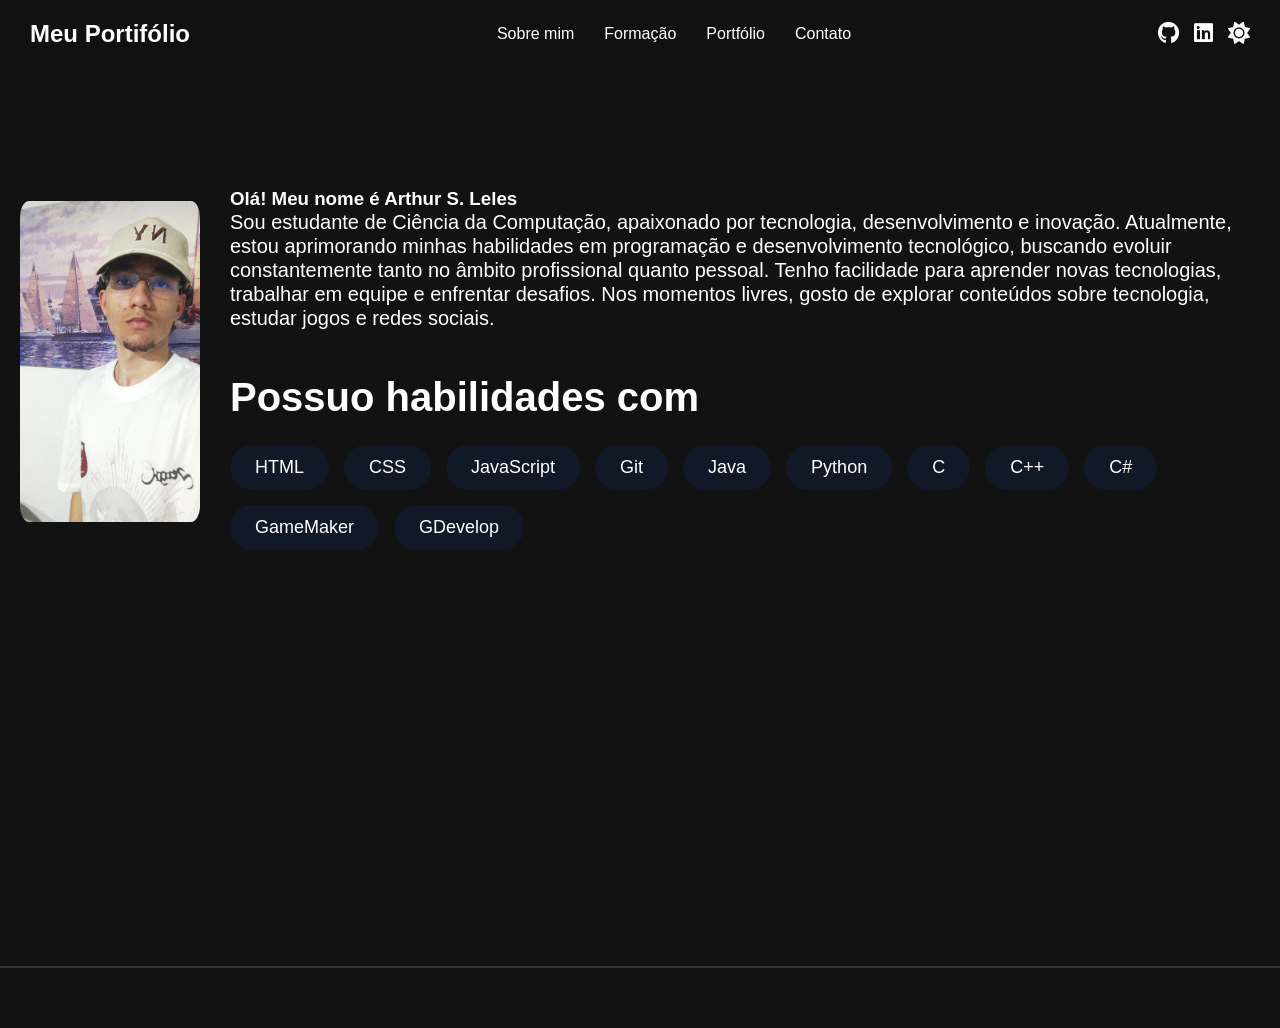
==== index.html @ c792c3d1 "primeiro commit" ====
<!DOCTYPE html>
<html lang="en">
<head>
    <!-- Configurações Basicas da pagina -->
    <meta charset="UTF-8">
    <meta name="viewport" content="width=device-width, initial-scale=1.0">
    <title>Meu Portfólio</title>

    <!-- CSS arquivo -->
    <link rel="stylesheet" href="style.css">
    <link rel="stylesheet" href="https://cdnjs.cloudflare.com/ajax/libs/font-awesome/6.5.1/css/all.min.css">
</head>
<body>

    <!-- ================= HEADER ================= -->
    <header>
        <nav class="navbar">

            <h1 class="logo"><a href="index.html">Meu Portifólio</a></h1>

            <!-- Botão de menu para celular -->
            <button id="menu-btn">☰</button>

            <!-- Barra de navegaçãoa -->
            <ul id="nav-links">
                <li><a href="index.html">Sobre mim</a></li>
                <li><a href="Formação.html">Formação</a></li>
                <li><a href="portifólio.html">Portfólio</a></li>
                <li><a href="contato.html">Contato</a></li>
            </ul>

            <div class="nav-icons">

                <a href="https://github.com/art720" target="_blank">
                    <i class="fa-brands fa-github"></i>
                </a>

                <a href="https://www.linkedin.com/in/arthur-da-silva-leles-b8b52229b/" target="_blank">
                    <i class="fa-brands fa-linkedin"></i>
                </a>

                <button id="theme-toggle">
                    <i class="fa-solid fa-sun"></i>
                </button>

            </div>
        </nav>
    </header>

    <!-- ================= ABOUT SECTION ================= -->
    <section id="sobre" class="section">
        <div class="side">
            <img src="assets/profile.jpg" alt="Profile Image" class="profile-image">

            <div class="about-text">
                <h3>Olá! Meu nome é Arthur S. Leles</h2>
                
                <div>
                    <p>
                       Sou estudante de Ciência da Computação, apaixonado por tecnologia, desenvolvimento e inovação. Atualmente, estou aprimorando minhas habilidades em programação e desenvolvimento tecnológico, 
                       buscando evoluir constantemente tanto no âmbito profissional quanto pessoal. Tenho facilidade para aprender novas tecnologias, trabalhar em equipe e enfrentar desafios. Nos momentos livres, 
                       gosto de explorar conteúdos sobre tecnologia, estudar jogos e redes sociais.
                    </p>
                </div>
                
                <h2><br>Possuo habilidades com</h2>

                <div class="skills">
                    <span>HTML</span>
                    <span>CSS</span>
                    <span>JavaScript</span>
                    <span>Git</span>
                    <span>Java</span>
                    <span>Python</span>
                    <span>C</span>
                    <span>C++</span>
                    <span>C#</span>
                    <span>GameMaker</span>
                    <span>GDevelop</span>
                </div>

            </div>
        </div>
    </section>

    <!-- JavaScript File -->
    <script src="script.js"></script>

</body>
</html>
---- style.css ----
/* ================= GENERAL ================= */

* {
    margin: 0;
    padding: 0;
    box-sizing: border-box;
}

body {
    font-family: Arial, sans-serif;
    background-color: #121212;
    color: white;
    transition: 0.3s;
}

/* ================= LIGHT THEME ================= */

body.light-mode {
    background-color: #f4f4f4;
    color: #222;
}

/* ================= NAVBAR ================= */

.logo{
    display: flex;

    align-items: center;

    gap: 15px;
}

.logo img{
    width: 50px;
    height: 50px;

    border-radius: 10px;

    object-fit: cover;

}

.logo a {
    color: white;
    text-decoration: none;
}

body.light-mode .logo a {
    color: #222;
}

nav{
    background-color: #111;

    display: flex;
    justify-content: space-between;
    align-items: center;

    padding: 20px 30px;
    transition: 0.3s;
}

body.light-mode nav{
    background-color: #e0e0e0;
}

ul{
    display: flex;
    gap: 30px;

    list-style: none;
}

ul a{
    color: white;
    text-decoration: none;
    transition: 0.3s;
}

body.light-mode ul a{
    color: #222;
}

.nav-icons{
    display: flex;
    align-items: center;
    gap: 15px;
}

.nav-icons a{
    color: white;
    font-size: 22px;

    transition: 0.3s;
}

body.light-mode .nav-icons a{
    color: #222;
}

.nav-icons a:hover{
    color: #f5b942;
    transform: scale(1.1);
}

#theme-toggle{
    background: none;
    border: none;
    color: #f5b942;
    font-size: 24px;
    cursor: pointer;
}

/* ================= BUTTONS ================= */

#menu-btn,
#theme-toggle {
    background: none;
    border: none;
    color: white;
    font-size: 22px;
    cursor: pointer;
}

body.light-mode #menu-btn,
body.light-mode #theme-toggle {
    color: black;
}

/* Hide mobile button on desktop */

#menu-btn {
    display: none;
}

/* ================= SECTIONS ================= */

.section {
    min-height: 100vh;
    padding: 120px 20px;
    margin-bottom: 60px;
    border-bottom: 2px solid #333;
}

body.light-mode .section {
    border-bottom: 2px solid #ddd;
}

.section:last-child {
    border-bottom: none;
}

.container {
    max-width: 1000px;
    margin: auto;
}

.side {
    display: flex;
    align-items: center;
    gap: 30px;
}

/* ================= PROFILE IMAGE ================= */

.profile-image {
    width: 180px;
    border-radius: 5%;
    margin-bottom: 15px;
}


/* ================= CARDS ================= */

.card,
.project-card {
    background: #1f1f1f;
    padding: 20px;
    margin-top: 20px;
    border-radius: 10px;
    transition: transform 0.3s;
}

body.light-mode .card,
body.light-mode .project-card {
    background: white;
}

.card:hover,
.project-card:hover {
    transform: translateY(-5px);
}

/* ================= PROJECTS ================= */

.projects {
    display: grid;
    grid-template-columns: repeat(auto-fit, minmax(250px, 1fr));
    gap: 20px;
}

.project-card {
    background: #1f1f1f;
    padding: 0;
    margin-top: 0;
    border-radius: 20px;
    overflow: hidden;
    box-shadow: 0 18px 30px rgba(0, 0, 0, 0.35);
    transition: transform 0.3s, box-shadow 0.3s;
}

.project-card:hover {
    transform: translateY(-5px);
    box-shadow: 0 24px 40px rgba(0, 0, 0, 0.45);
}

.project-card-img {
    width: 100%;
    display: block;
    height: auto;
    object-fit: cover;
}

.project-card .card-content {
    padding: 24px;
}

.project-card h3 {
    color: #f5b942;
    font-size: 1.8rem;
    margin-bottom: 14px;
}

.project-card p {
    color: #d6d6d6;
    line-height: 1.7;
    margin-bottom: 22px;
}

.project-card a {
    display: inline-flex;
    align-items: center;
    justify-content: center;
    padding: 12px 22px;
    background: #f5b942;
    color: #111;
    border-radius: 10px;
    text-decoration: none;
    font-weight: 700;
    transition: background 0.3s;
}

.project-card a:hover {
    background: #e09f29;
}

body.light-mode .project-card {
    background: #1f1f1f;
}

body.light-mode .project-card h3 {
    color: #e09f29;
}

body.light-mode .project-card p {
    color: white;
}

body.light-mode .project-card a {
    background: #e09f29;
    color: black;
}

/* ================= FORM ================= */

form {
    display: flex;
    flex-direction: column;
    gap: 15px;
}

input,
textarea {
    padding: 12px;
    border: none;
    border-radius: 5px;
}

button[type="submit"] {
    padding: 12px;
    border: none;
    background: #00bfff;
    color: white;
    cursor: pointer;
    border-radius: 5px;
    transition: 0.3s;
}

button[type="submit"]:hover {
    opacity: 0.8;
}

/* ================= RESPONSIVE ================= */

@media (max-width: 768px) {

    #menu-btn {
        display: block;
    }

    #nav-links {
        display: none;
        flex-direction: column;
        background: #1e1e1e;
        position: absolute;
        top: 70px;
        right: 0;
        width: 200px;
        padding: 20px;
    }

    #nav-links.active {
        display: flex;
    }
}

.about-text h2 {
    font-size: 40px;
    margin-bottom: 20px;
}

/* =============== Extra =============== */
.about-text p {
    font-size: 20px;
    line-height: 1.2;
}

.skills {
    display: flex;
    flex-wrap: wrap;
    gap: 15px;
    margin-top: 25px;
}

.skills span {
    background-color: #111827;
    color: white;
    padding: 12px 25px;
    border-radius: 30px;
    font-size: 18px;
    transition: 0.3s;
}

.skills span:hover {
    background-color: #2563eb;
    transform: scale(1.05);
}

/* =========== Formação =============== */
.formacao{
    display: flex;
    flex-direction: column;
    align-items: center;

    margin-top: 50px;
}

.formacao h2{
    color: white;
    font-size: 35px;

    margin-bottom: 25px;
}

body.light-mode .formacao h2 {
    color: #222;
}

.formacao side{
    display: flex;

    gap: 20px;
}


.card-formacao{
    margin-bottom: 20px;

    width: 700px;

    background-color: #171c28;

    border-radius: 15px;

    padding: 25px;

    display: flex;
    align-items: center;
    gap: 25px;

    box-shadow: 0 4px 15px rgba(0,0,0,0.4);

    transition: 0.3s;
}

.card-formacao:hover{
    transform: translateY(-5px);
}

.card-formacao img{
    width: 120px;
}

.info h3{
    color: white;
    font-size: 30px;

    margin-bottom: 10px;
}

body.light-mode .info h3 {
    color: white;
}

.info p{
    color: #d6d6d6;

    font-size: 20px;

    margin-bottom: 10px;
}

body.light-mode .info p {
    color: white;
}

.info span{
    color: #ffffff;

    font-size: 18px;
}

body.light-mode .info span {
    color: white;
}

.formacaotwo{
    display: flex;

    justify-content: center;

    gap: 20px;

    margin-top: 50px;
}  


.card-formacaotwo{
    width: 300px;

    background-color: #171c28;

    padding: 20px;

    border-radius: 15px;

    color: white;
}

body.light-mode .card-formacaotwo {
    background-color: #171c28;
    color: white;
}

.card-formacaotwo:hover{
    transform: translateY(-10px);
}

.card-formacaotwo h3{
    font-size: 30px;

    margin-bottom: 10px;
}
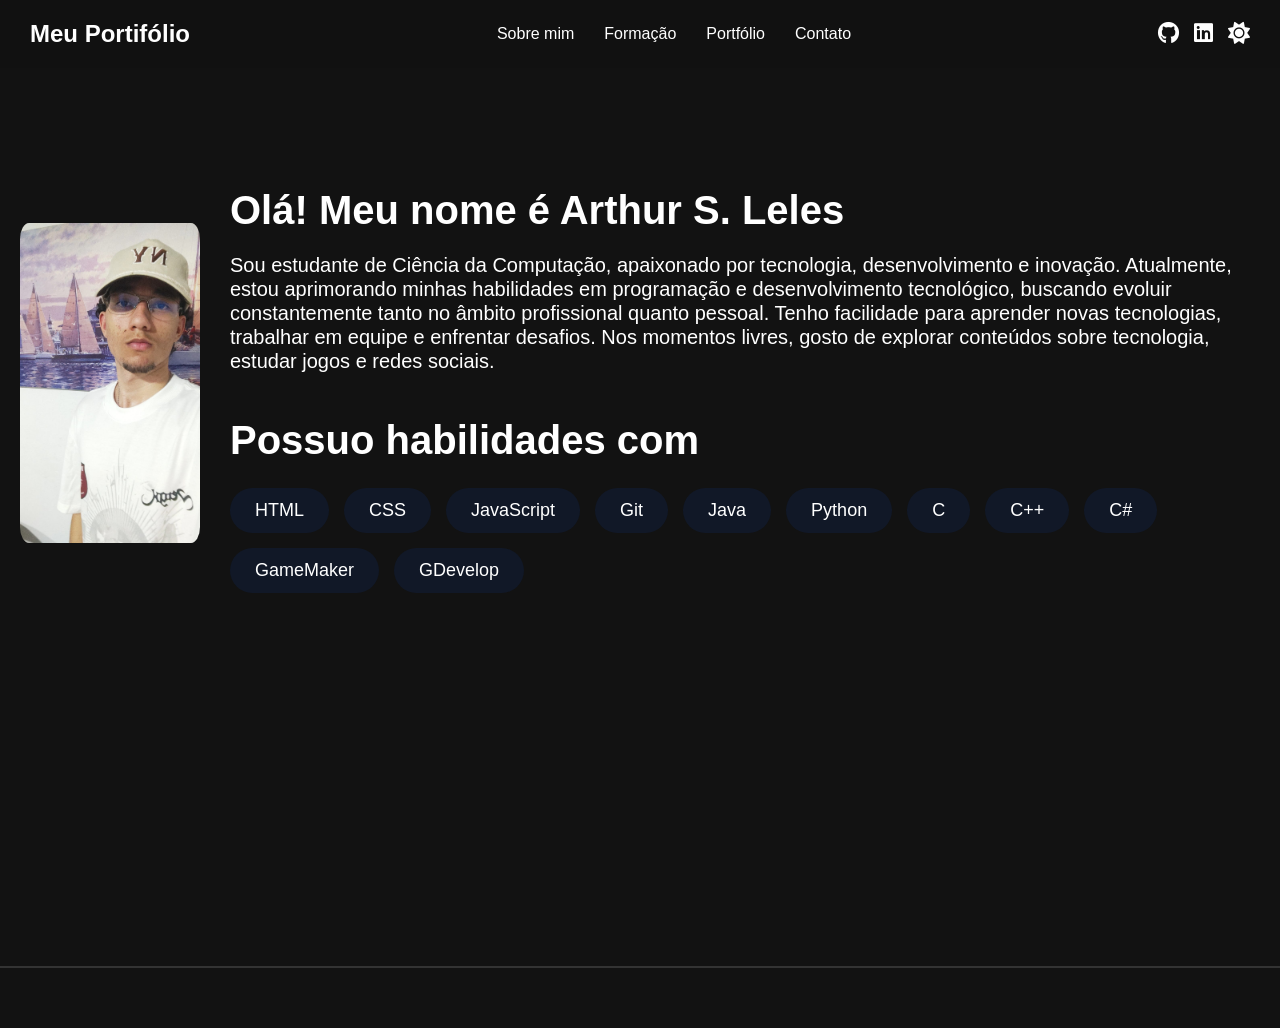
==== commit ddab6f14: "atualização portifolio" ====
--- a/index.html
+++ b/index.html
@@ -53,7 +53,7 @@
             <img src="assets/profile.jpg" alt="Profile Image" class="profile-image">
 
             <div class="about-text">
-                <h3>Olá! Meu nome é Arthur S. Leles</h2>
+                <h2>Olá! Meu nome é Arthur S. Leles</h2>
                 
                 <div>
                     <p>
